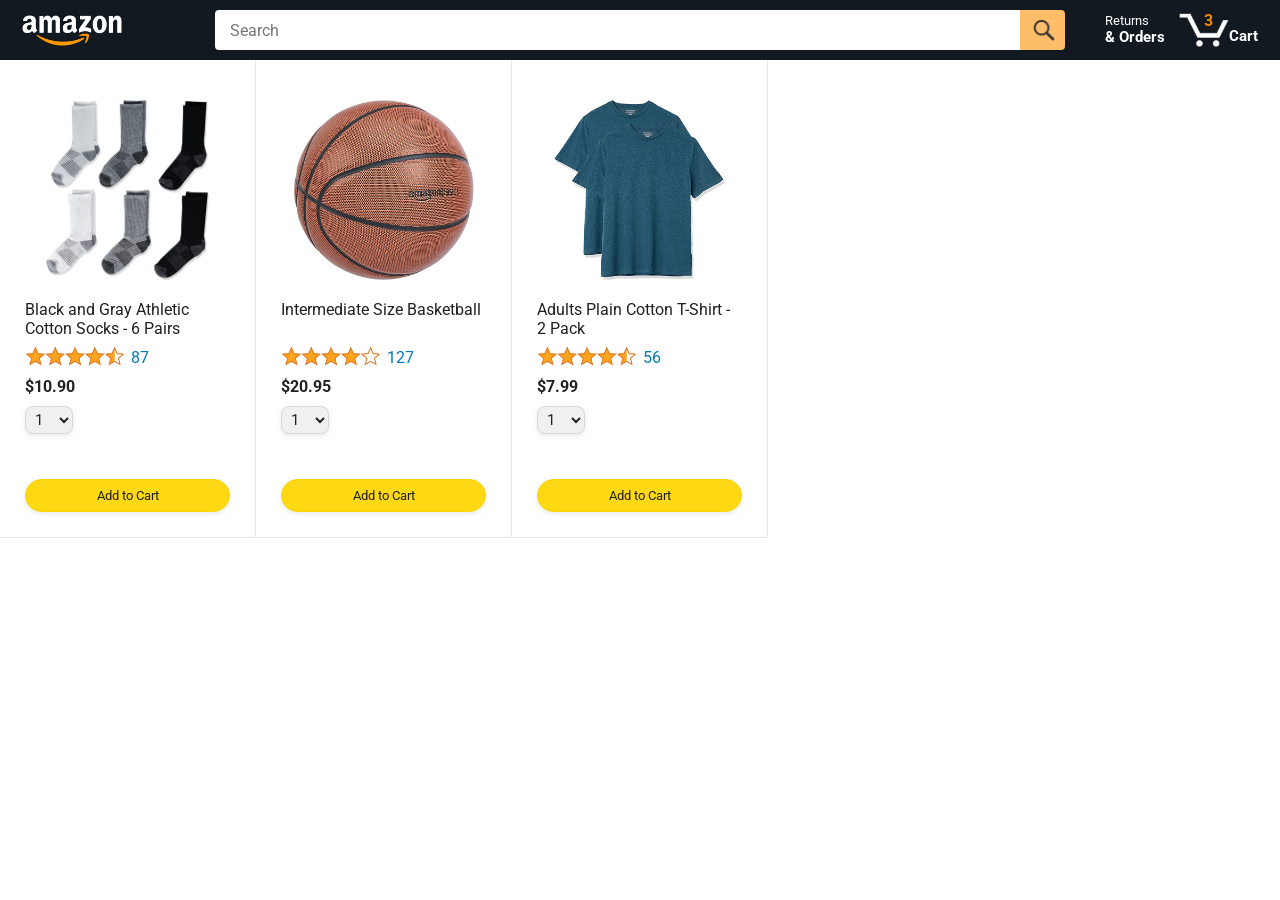
==== amazon.html @ c9b37ca4 "Add the starting files" ====
<!DOCTYPE html>
<html>

<head>
  <title>Amazon Project</title>

  <meta name="viewport" content="width=device-width, initial-scale=1">

  <link rel="preconnect" href="https://fonts.googleapis.com">
  <link rel="preconnect" href="https://fonts.gstatic.com" crossorigin>
  <link href="https://fonts.googleapis.com/css2?family=Roboto:wght@400;500;700&display=swap" rel="stylesheet">

  
  <link rel="stylesheet" href="styles/general.css">
  <link rel="stylesheet" href="styles/amazon.css">
  <link rel="stylesheet" href="styles/amazon2.css">
</head>

<body>
  <div class="amazon-header">
    <div class="amazon-header-left-section">
      <a href="amazon.html" class="header-link">
        <img class="amazon-logo" src="images/amazon-logo-white.png">
        <img class="amazon-mobile-logo" src="images/amazon-mobile-logo-white.png">
      </a>
    </div>

    <div class="amazon-header-middle-section">
      <input class="search-bar" type="text" placeholder="Search">

      <button class="search-button">
        <img class="search-icon" src="images/icons/search-icon.png">
      </button>
    </div>

    <div class="amazon-header-right-section">
      <a class="orders-link header-link" href="orders.html">
        <span class="returns-text">Returns</span>
        <span class="orders-text">& Orders</span>
      </a>

      <a class="cart-link header-link" href="checkout.html">
        <img class="cart-icon" src="images/icons/cart-icon.png">
        <div class="cart-quantity">3</div>
        <div class="cart-text">Cart</div>
      </a>
    </div>
  </div>

  <div class="main">
    <div class="products-grid">
      <div class="product-container">
        <div class="product-image-container">
          <img class="product-image" src="images/products/athletic-cotton-socks-6-pairs.jpg">
        </div>

        <div class="product-name limit-text-to-2-lines">
          Black and Gray Athletic Cotton Socks - 6 Pairs
        </div>

        <div class="product-rating-container">
          <img class="product-rating-stars" src="images/ratings/rating-45.png">
          <div class="product-rating-count link-primary">
            87
          </div>
        </div>

        <div class="product-price">
          $10.90
        </div>

        <div class="product-quantity-container">
          <select>
            <option selected value="1">1</option>
            <option value="2">2</option>
            <option value="3">3</option>
            <option value="4">4</option>
            <option value="5">5</option>
            <option value="6">6</option>
            <option value="7">7</option>
            <option value="8">8</option>
            <option value="9">9</option>
            <option value="10">10</option>
          </select>
        </div>

        <div class="product-spacer"></div>

        <div class="added-to-cart">
          <img src="images/icons/checkmark.png">
          Added
        </div>

        <button class="add-to-cart-button button-primary">
          Add to Cart
        </button>
      </div>

      <div class="product-container">
        <div class="product-image-container">
          <img class="product-image" src="images/products/intermediate-composite-basketball.jpg">
        </div>

        <div class="product-name limit-text-to-2-lines">
          Intermediate Size Basketball
        </div>

        <div class="product-rating-container">
          <img class="product-rating-stars" src="images/ratings/rating-40.png">
          <div class="product-rating-count link-primary">
            127
          </div>
        </div>

        <div class="product-price">
          $20.95
        </div>

        <div class="product-quantity-container">
          <select>
            <option selected value="1">1</option>
            <option value="2">2</option>
            <option value="3">3</option>
            <option value="4">4</option>
            <option value="5">5</option>
            <option value="6">6</option>
            <option value="7">7</option>
            <option value="8">8</option>
            <option value="9">9</option>
            <option value="10">10</option>
          </select>
        </div>

        <div class="product-spacer"></div>

        <div class="added-to-cart">
          <img src="images/icons/checkmark.png">
          Added
        </div>

        <button class="add-to-cart-button button-primary">
          Add to Cart
        </button>
      </div>

      <div class="product-container">
        <div class="product-image-container">
          <img class="product-image" src="images/products/adults-plain-cotton-tshirt-2-pack-teal.jpg">
        </div>

        <div class="product-name limit-text-to-2-lines">
          Adults Plain Cotton T-Shirt - 2 Pack
        </div>

        <div class="product-rating-container">
          <img class="product-rating-stars" src="images/ratings/rating-45.png">
          <div class="product-rating-count link-primary">
            56
          </div>
        </div>

        <div class="product-price">
          $7.99
        </div>

        <div class="product-quantity-container">
          <select>
            <option selected value="1">1</option>
            <option value="2">2</option>
            <option value="3">3</option>
            <option value="4">4</option>
            <option value="5">5</option>
            <option value="6">6</option>
            <option value="7">7</option>
            <option value="8">8</option>
            <option value="9">9</option>
            <option value="10">10</option>
          </select>
        </div>

        <div class="product-spacer"></div>

        <div class="added-to-cart">
          <img src="images/icons/checkmark.png">
          Added
        </div>

        <button class="add-to-cart-button button-primary">
          Add to Cart
        </button>
      </div>
    </div>
  </div>
</body>

</html>
---- styles/general.css ----
body {
  font-family: Roboto, Arial;
  color: rgb(33, 33, 33);

  margin: 0;
}

p {
  margin: 0;
}

button {
  cursor: pointer;
}

select {
  cursor: pointer;
}

input,
select,
button {
  font-family: Roboto, Arial;
}

.button-primary {
  color: rgb(33, 33, 33);
  background-color: rgb(255, 216, 20);
  border: 1px solid rgb(252, 210, 0);
  border-radius: 8px;
  cursor: pointer;
  box-shadow: 0 2px 5px rgba(213, 217, 217, 0.5);
}

.button-primary:hover {
  background-color: rgb(247, 202, 0);
  border: 1px solid rgb(242, 194, 0);
}

.button-primary:active {
  background: rgb(255, 216, 20);
  border-color: rgb(252, 210, 0);
  box-shadow: none;
}

.button-secondary {
  color: rgb(33, 33, 33);
  background: white;
  border: 1px solid rgb(213, 217, 217);
  border-radius: 8px;
  cursor: pointer;
  box-shadow: 0 2px 5px rgba(213, 217, 217, 0.5);
}

.button-secondary:hover {
  background-color: rgb(247, 250, 250);
}

.button-secondary:active {
  background-color: rgb(237, 253, 255);
  box-shadow: none;
}


 
.limit-text-to-2-lines {
  display: -webkit-box;
  -webkit-line-clamp: 2;
  -webkit-box-orient: vertical;
  overflow: hidden;
}

.link-primary {
  color: rgb(1, 124, 182);
  cursor: pointer;
}

.link-primary:hover {
  color: rgb(196, 80, 0);
}


select {
  color: rgb(33, 33, 33);
  background-color: rgb(240, 240, 240);
  border: 1px solid rgb(213, 217, 217);
  border-radius: 8px;
  padding: 3px 5px;
  font-size: 15px;
  cursor: pointer;
  box-shadow: 0 2px 5px rgba(213, 217, 217, 0.5);
}

select:focus,
input:focus {
  outline: 2px solid rgb(255, 153, 0);
}
---- styles/amazon.css ----
.amazon-header {
  background-color: rgb(19, 25, 33);
  color: white;
  padding-left: 15px;
  padding-right: 15px;

  display: flex;
  align-items: center;
  justify-content: space-between;

  position: fixed;
  top: 0;
  left: 0;
  right: 0;
  height: 60px;
}

.amazon-header-left-section {
  width: 180px;
}

@media (max-width: 800px) {
  .amazon-header-left-section {
    width: unset;
  }
}

.header-link {
  display: inline-block;
  padding: 6px;
  border-radius: 2px;
  cursor: pointer;
  text-decoration: none;
  border: 1px solid rgba(0, 0, 0, 0);
}

.header-link:hover {
  border: 1px solid white;
}

.amazon-logo {
  width: 100px;
  margin-top: 5px;
}

.amazon-mobile-logo {
  display: none;
}

@media (max-width: 575px) {
  .amazon-logo {
    display: none;
  }

  .amazon-mobile-logo {
    display: block;
    height: 35px;
    margin-top: 5px;
  }
}

.amazon-header-middle-section {
  flex: 1;
  max-width: 850px;
  margin-left: 10px;
  margin-right: 10px;
  display: flex;
}

.search-bar {
  flex: 1;
  width: 0;
  font-size: 16px;
  height: 38px;
  padding-left: 15px;
  border: none;
  border-top-left-radius: 4px;
  border-bottom-left-radius: 4px;
  border-top-right-radius: 0;
  border-bottom-right-radius: 0;
}

.search-button {
  background-color: rgb(254, 189, 105);
  border: none;
  width: 45px;
  height: 40px;
  border-top-right-radius: 4px;
  border-bottom-right-radius: 4px;
  flex-shrink: 0;
}

.search-icon {
  height: 22px;
  margin-left: 2px;
  margin-top: 3px;
}

.amazon-header-right-section {
  width: 180px;
  flex-shrink: 0;
  display: flex;
  justify-content: end;
}

.orders-link {
  color: white;
}

.returns-text {
  display: block;
  font-size: 13px;
}

.orders-text {
  display: block;
  font-size: 15px;
  font-weight: 700;
}

.cart-link {
  color: white;
  display: flex;
  align-items: center;
  position: relative;
}

.cart-icon {
  width: 50px;
}

.cart-text {
  margin-top: 12px;
  font-size: 15px;
  font-weight: 700;
}

.cart-quantity {
  color: rgb(240, 136, 4);
  font-size: 16px;
  font-weight: 700;

  position: absolute;
  top: 4px;
  left: 22px;

  width: 26px;
  text-align: center;
}
---- styles/amazon2.css ----
.main {
  margin-top: 60px;
}

.products-grid {
  display: grid;

  grid-template-columns: repeat(8, 1fr);
}


@media (max-width: 2000px) {
  .products-grid {
    grid-template-columns: repeat(7, 1fr);
  }
}


@media (max-width: 1600px) {
  .products-grid {
    grid-template-columns: repeat(6, 1fr);
  }
}

@media (max-width: 1300px) {
  .products-grid {
    grid-template-columns: repeat(5, 1fr);
  }
}

@media (max-width: 1000px) {
  .products-grid {
    grid-template-columns: repeat(4, 1fr);
  }
}

@media (max-width: 800px) {
  .products-grid {
    grid-template-columns: repeat(3, 1fr);
  }
}

@media (max-width: 575px) {
  .products-grid {
    grid-template-columns: repeat(2, 1fr);
  }
}

@media (max-width: 450px) {
  .products-grid {
    grid-template-columns: 1fr;
  }
}

.product-container {
  padding-top: 40px;
  padding-bottom: 25px;
  padding-left: 25px;
  padding-right: 25px;

  border-right: 1px solid rgb(231, 231, 231);
  border-bottom: 1px solid rgb(231, 231, 231);

  display: flex;
  flex-direction: column;
}

.product-image-container {
  display: flex;
  justify-content: center;
  align-items: center;

  height: 180px;
  margin-bottom: 20px;
}

.product-image {
  
  max-width: 100%;
  max-height: 100%;
}

.product-name {
  height: 40px;
  margin-bottom: 5px;
}

.product-rating-container {
  display: flex;
  align-items: center;
  margin-bottom: 10px;
}

.product-rating-stars {
  width: 100px;
  margin-right: 6px;
}

.product-rating-count {
  color: rgb(1, 124, 182);
  cursor: pointer;
  margin-top: 3px;
}

.product-price {
  font-weight: 700;
  margin-bottom: 10px;
}

.product-quantity-container {
  margin-bottom: 17px;
}

.product-spacer {
  flex: 1;
}

.added-to-cart {
  color: rgb(6, 125, 98);
  font-size: 16px;

  display: flex;
  align-items: center;
  margin-bottom: 8px;


  opacity: 0;
}

.added-to-cart img {
  height: 20px;
  margin-right: 5px;
}

.add-to-cart-button {
  width: 100%;
  padding: 8px;
  border-radius: 50px;
}
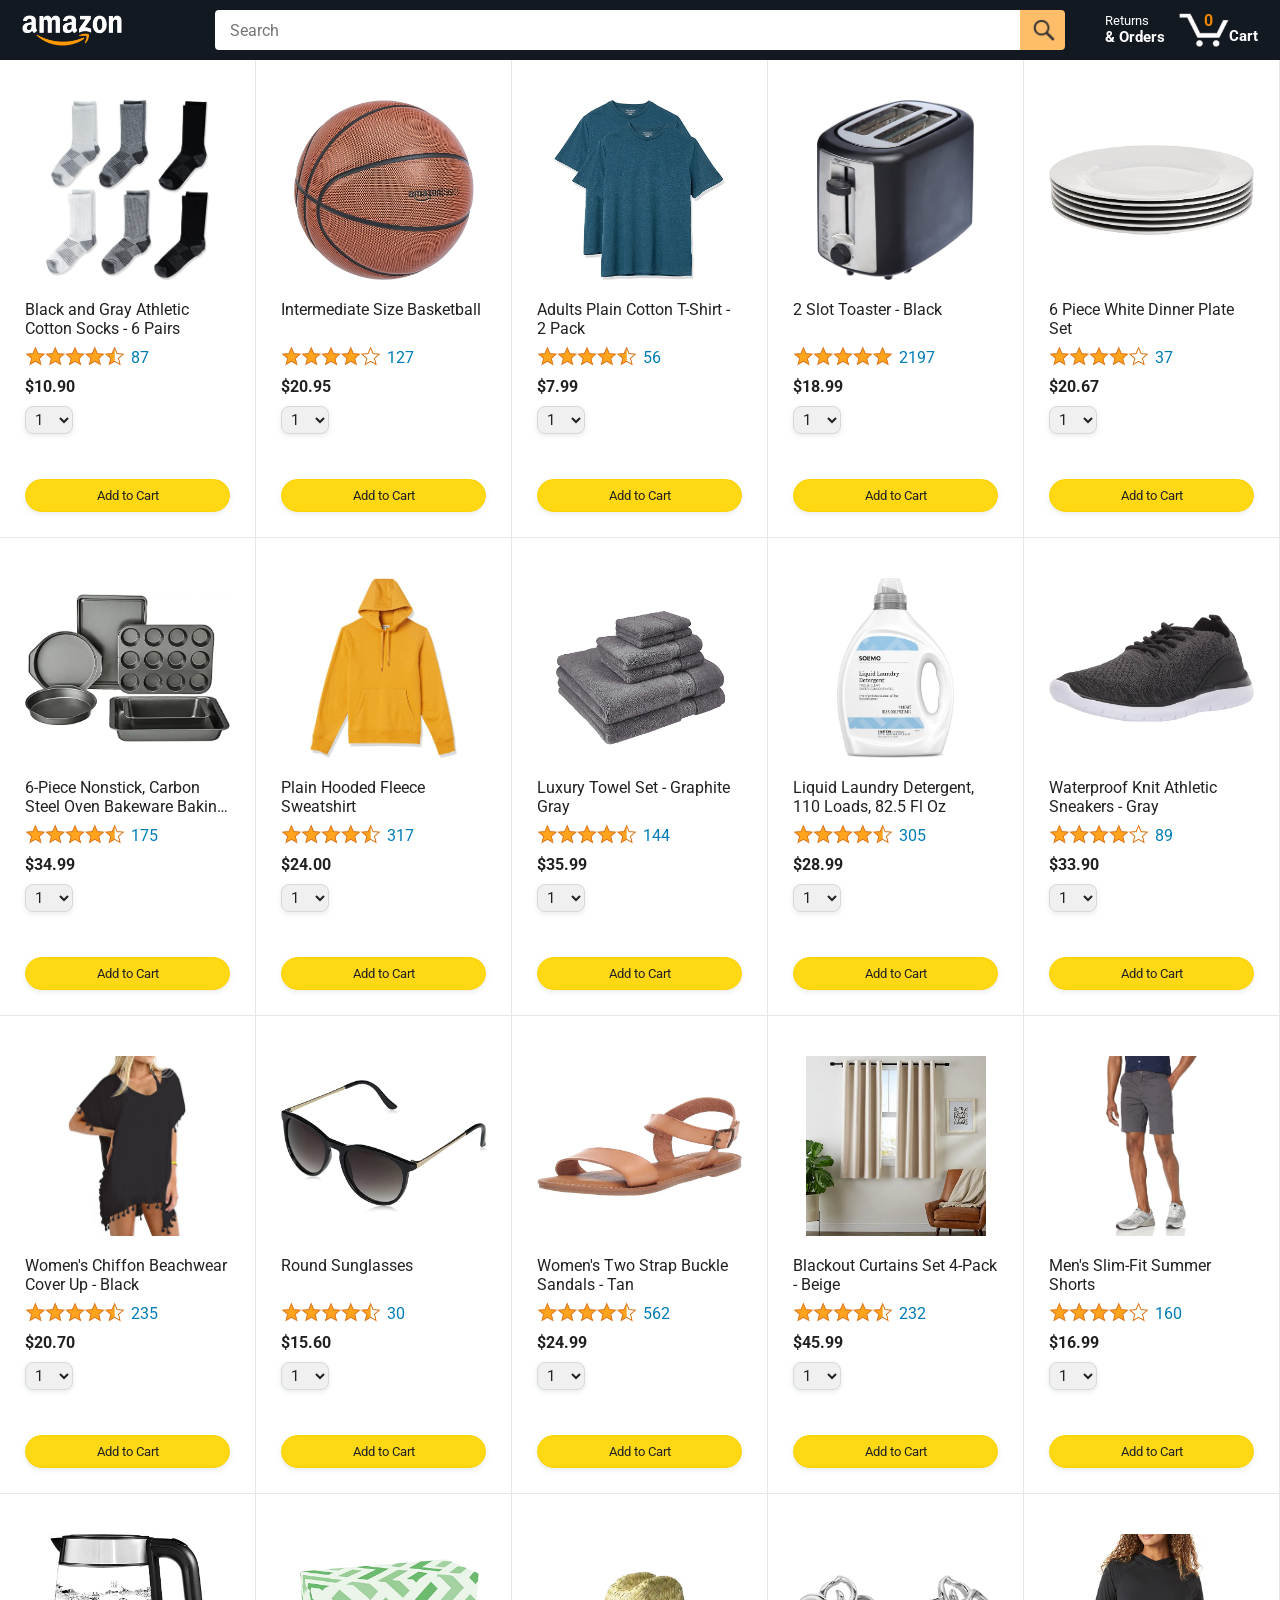
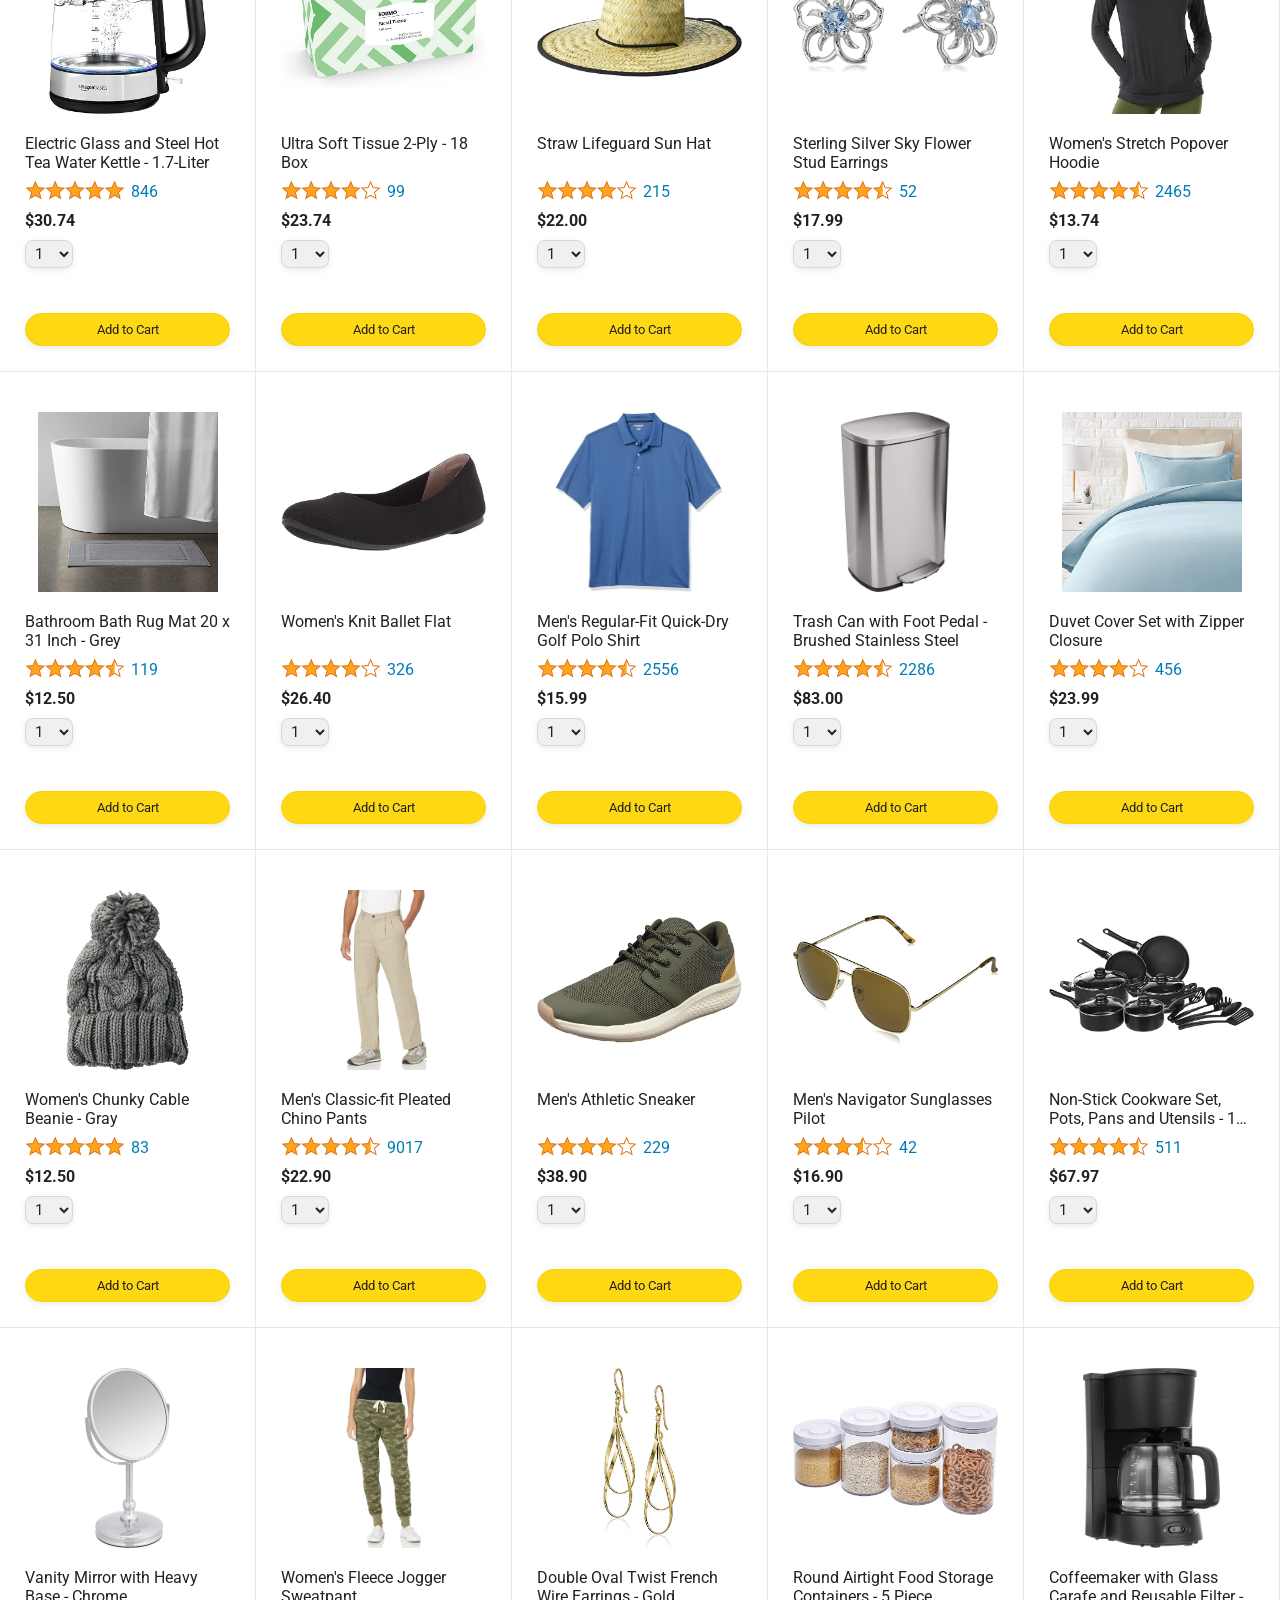
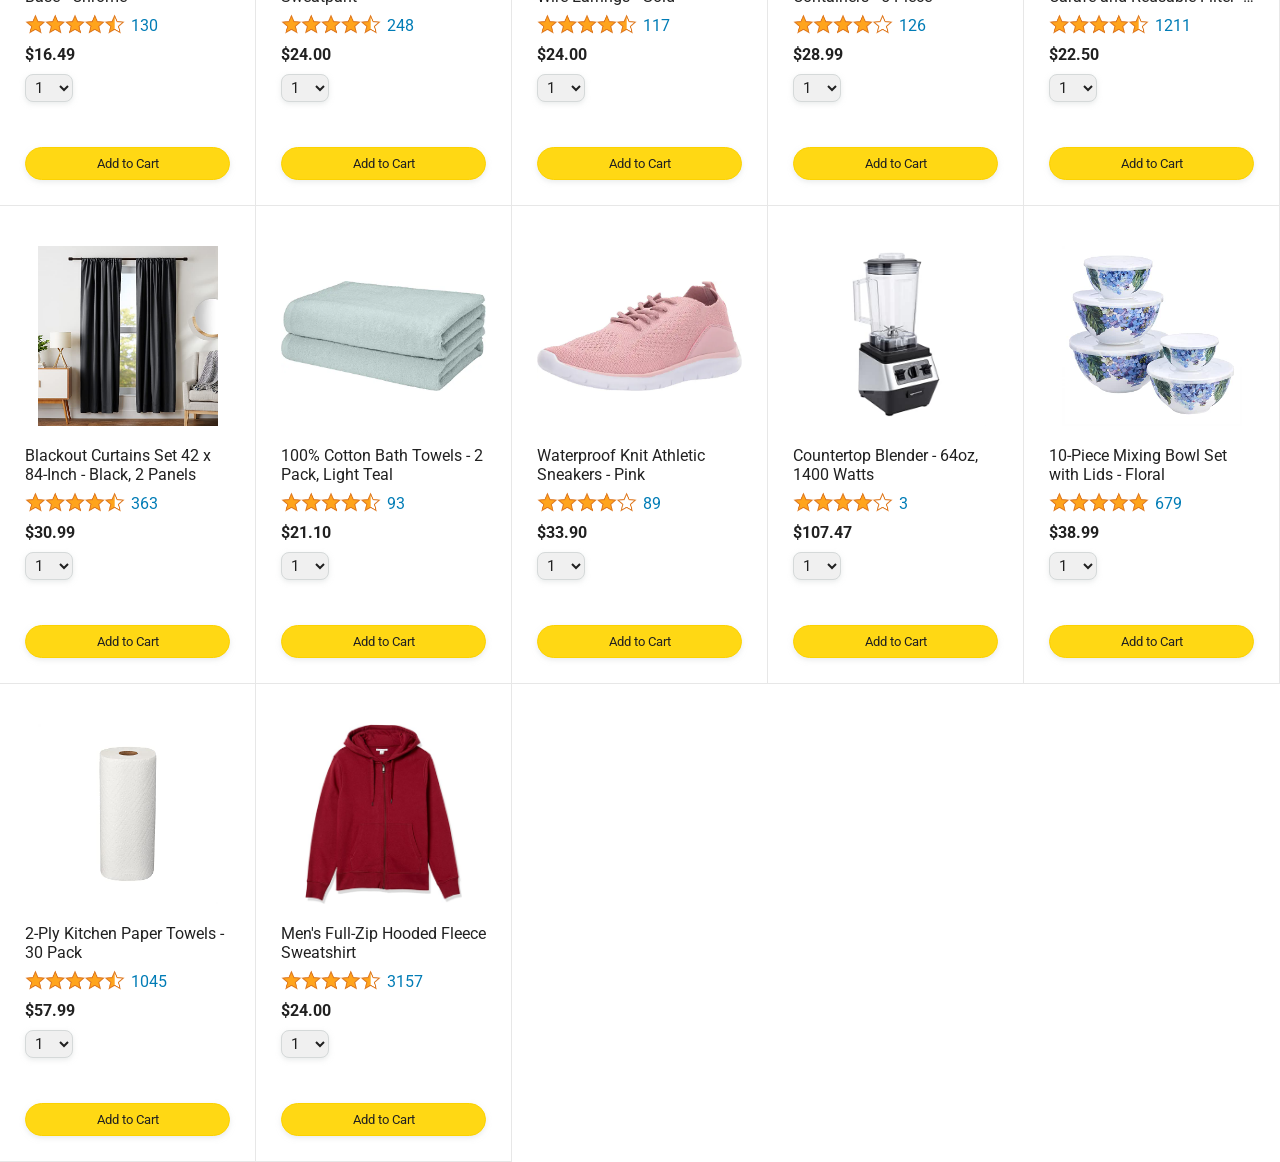
==== commit 8921ddbc: "Initial commit - Amazon Project" ====
--- a/amazon.html
+++ b/amazon.html
@@ -41,156 +41,19 @@
 
       <a class="cart-link header-link" href="checkout.html">
         <img class="cart-icon" src="images/icons/cart-icon.png">
-        <div class="cart-quantity">3</div>
+        <div class="cart-quantity js-quantity">0</div>
         <div class="cart-text">Cart</div>
       </a>
     </div>
   </div>
 
   <div class="main">
-    <div class="products-grid">
-      <div class="product-container">
-        <div class="product-image-container">
-          <img class="product-image" src="images/products/athletic-cotton-socks-6-pairs.jpg">
-        </div>
-
-        <div class="product-name limit-text-to-2-lines">
-          Black and Gray Athletic Cotton Socks - 6 Pairs
-        </div>
-
-        <div class="product-rating-container">
-          <img class="product-rating-stars" src="images/ratings/rating-45.png">
-          <div class="product-rating-count link-primary">
-            87
-          </div>
-        </div>
-
-        <div class="product-price">
-          $10.90
-        </div>
-
-        <div class="product-quantity-container">
-          <select>
-            <option selected value="1">1</option>
-            <option value="2">2</option>
-            <option value="3">3</option>
-            <option value="4">4</option>
-            <option value="5">5</option>
-            <option value="6">6</option>
-            <option value="7">7</option>
-            <option value="8">8</option>
-            <option value="9">9</option>
-            <option value="10">10</option>
-          </select>
-        </div>
-
-        <div class="product-spacer"></div>
-
-        <div class="added-to-cart">
-          <img src="images/icons/checkmark.png">
-          Added
-        </div>
-
-        <button class="add-to-cart-button button-primary">
-          Add to Cart
-        </button>
-      </div>
-
-      <div class="product-container">
-        <div class="product-image-container">
-          <img class="product-image" src="images/products/intermediate-composite-basketball.jpg">
-        </div>
-
-        <div class="product-name limit-text-to-2-lines">
-          Intermediate Size Basketball
-        </div>
-
-        <div class="product-rating-container">
-          <img class="product-rating-stars" src="images/ratings/rating-40.png">
-          <div class="product-rating-count link-primary">
-            127
-          </div>
-        </div>
-
-        <div class="product-price">
-          $20.95
-        </div>
-
-        <div class="product-quantity-container">
-          <select>
-            <option selected value="1">1</option>
-            <option value="2">2</option>
-            <option value="3">3</option>
-            <option value="4">4</option>
-            <option value="5">5</option>
-            <option value="6">6</option>
-            <option value="7">7</option>
-            <option value="8">8</option>
-            <option value="9">9</option>
-            <option value="10">10</option>
-          </select>
-        </div>
-
-        <div class="product-spacer"></div>
-
-        <div class="added-to-cart">
-          <img src="images/icons/checkmark.png">
-          Added
-        </div>
-
-        <button class="add-to-cart-button button-primary">
-          Add to Cart
-        </button>
-      </div>
-
-      <div class="product-container">
-        <div class="product-image-container">
-          <img class="product-image" src="images/products/adults-plain-cotton-tshirt-2-pack-teal.jpg">
-        </div>
-
-        <div class="product-name limit-text-to-2-lines">
-          Adults Plain Cotton T-Shirt - 2 Pack
-        </div>
-
-        <div class="product-rating-container">
-          <img class="product-rating-stars" src="images/ratings/rating-45.png">
-          <div class="product-rating-count link-primary">
-            56
-          </div>
-        </div>
-
-        <div class="product-price">
-          $7.99
-        </div>
-
-        <div class="product-quantity-container">
-          <select>
-            <option selected value="1">1</option>
-            <option value="2">2</option>
-            <option value="3">3</option>
-            <option value="4">4</option>
-            <option value="5">5</option>
-            <option value="6">6</option>
-            <option value="7">7</option>
-            <option value="8">8</option>
-            <option value="9">9</option>
-            <option value="10">10</option>
-          </select>
-        </div>
-
-        <div class="product-spacer"></div>
-
-        <div class="added-to-cart">
-          <img src="images/icons/checkmark.png">
-          Added
-        </div>
-
-        <button class="add-to-cart-button button-primary">
-          Add to Cart
-        </button>
-      </div>
+    <div class="products-grid js-grid">
     </div>
   </div>
+  
+  <script src="backend/products.js"></script>
+  <script type="module" src="javascript/amazon.js"></script>
 </body>
 
 </html>
